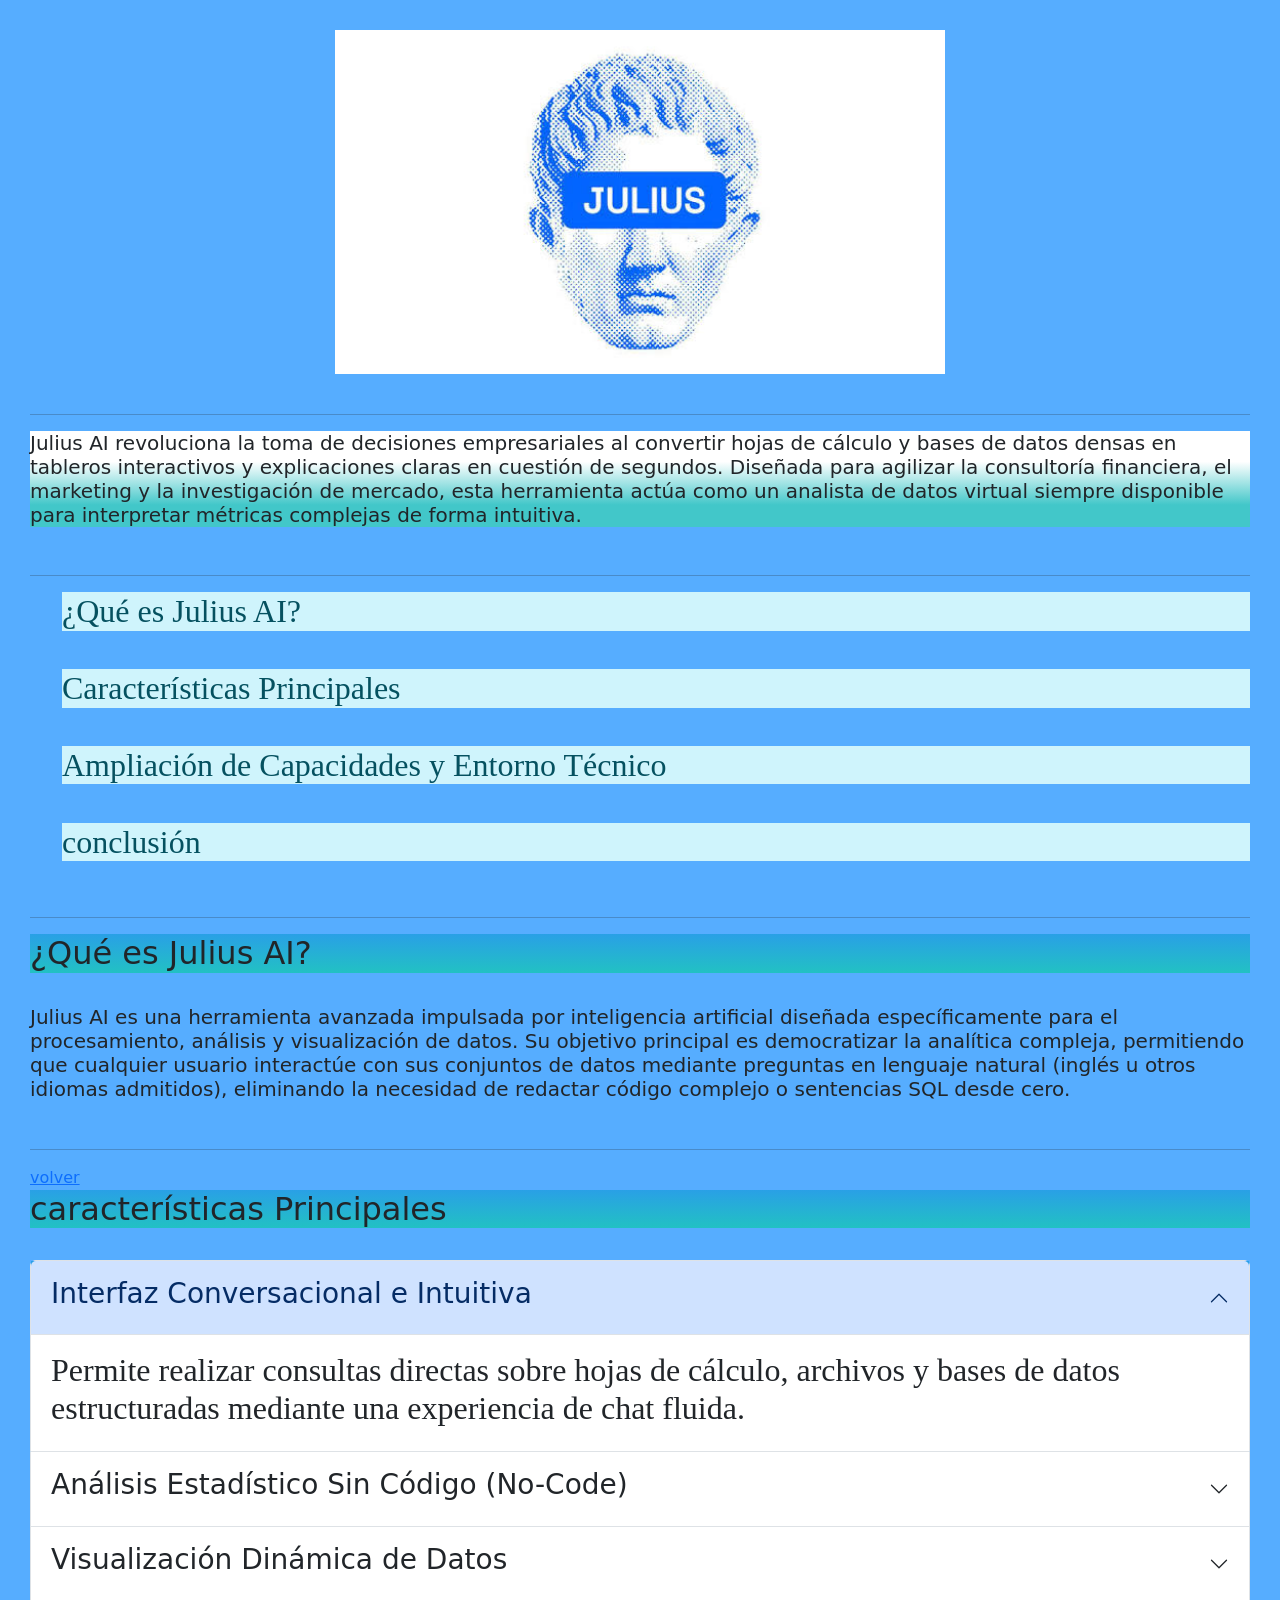
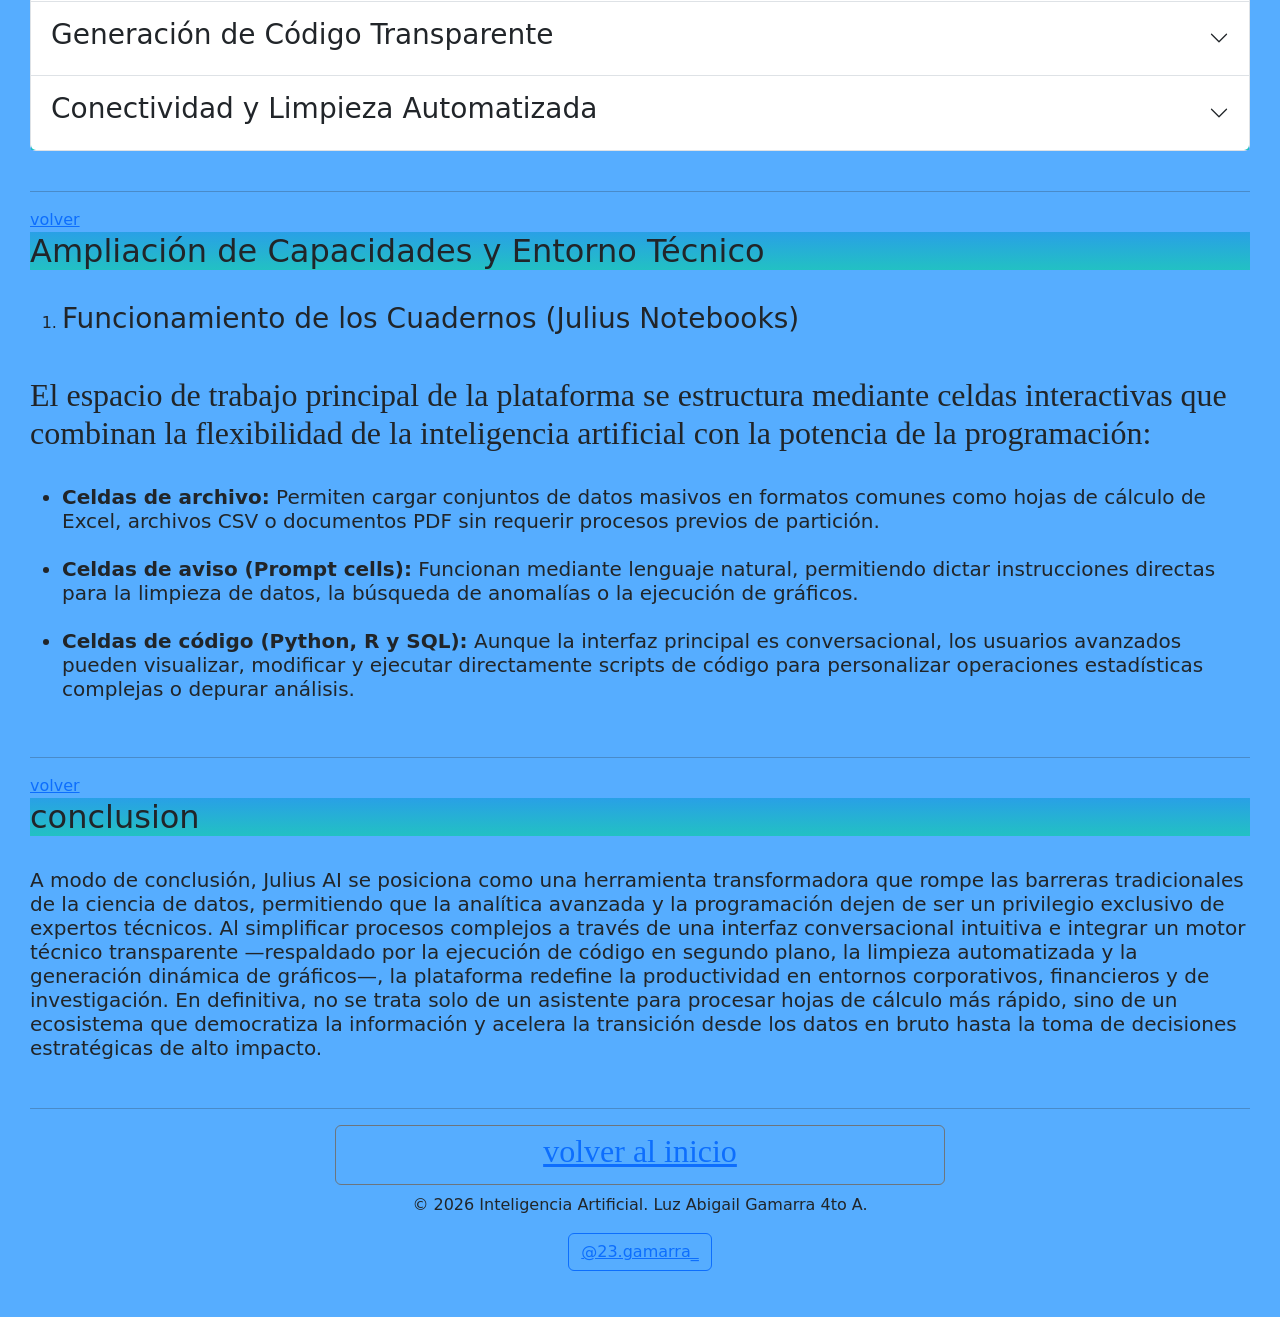
==== julius.html @ 0fcd689e "Add files via upload" ====
<!DOCTYPE html>
<html lang="en">

<head>
    <meta charset="UTF-8">
    <meta name="viewport" content="width=device-width, initial-scale=1.0">
    <title>Julius IA</title>
    <link href="https://cdn.jsdelivr.net/npm/bootstrap@5.3.8/dist/css/bootstrap.min.css" rel="stylesheet"
        integrity="sha384-sRIl4kxILFvY47J16cr9ZwB07vP4J8+LH7qKQnuqkuIAvNWLzeN8tE5YBujZqJLB" crossorigin="anonymous">
    <script src="https://cdn.jsdelivr.net/npm/bootstrap@5.3.8/dist/js/bootstrap.bundle.min.js"
        integrity="sha384-FKyoEForCGlyvwx9Hj09JcYn3nv7wiPVlz7YYwJrWVcXK/BmnVDxM+D2scQbITxI"
        crossorigin="anonymous"></script>
    <link rel="stylesheet" href="julius.css">
</head>

<body>
    <header>
        <center><img src="img.IA/images (4).jpg" alt="julius AI" width="50%" height="90%"></center>
        <br>
        <hr>
        <div class="contenedor">
        <h5>Julius AI revoluciona la toma de decisiones empresariales al convertir hojas de cálculo y bases de datos
            densas en tableros interactivos y explicaciones claras en cuestión de segundos. Diseñada para agilizar la
            consultoría financiera, el marketing y la investigación de mercado, esta herramienta actúa como un analista
            de datos virtual siempre disponible para interpretar métricas complejas de forma intuitiva.</h5>
        </div>
    </header>
    <br>
    <hr>
    <nav id="volver">
        <ul>
            <h4>
                <a href="#julius" class="list-group-item list-group-item-action list-group-item-info">¿Qué es Julius
                    AI?</a>
                <br>
                <a href="#principales"
                    class="list-group-item list-group-item-action list-group-item-info">Características Principales</a>
                <br>
                <a href="#ampliacion" class="list-group-item list-group-item-action list-group-item-info">Ampliación de
                    Capacidades y Entorno Técnico</a>
                <br>
                <a href="#conclusion" class="list-group-item list-group-item-action list-group-item-info">conclusión</a>
            </h4>
        </ul>
    </nav>
    <br>
    <hr>
    <section id="julius">
        <h2>¿Qué es Julius AI?</h2>
        <br>
        <h5>Julius AI es una herramienta avanzada impulsada por inteligencia artificial diseñada específicamente para el
            procesamiento, análisis y visualización de datos. Su objetivo principal es democratizar la analítica
            compleja, permitiendo que cualquier usuario interactúe con sus conjuntos de datos mediante preguntas en
            lenguaje natural (inglés u otros idiomas admitidos), eliminando la necesidad de redactar código complejo o
            sentencias SQL desde cero.</h5>
    </section>
    <br>
    <hr>
    <section id="principales"><a href="#volver">volver</a>
        <h2>características Principales</h2>
        <br>
        <div class="accordion" id="accordionPanelsStayOpenExample">
            <div class="accordion-item">
                <h2 class="accordion-header">
                    <button class="accordion-button" type="button" data-bs-toggle="collapse"
                        data-bs-target="#panelsStayOpen-collapseOne" aria-expanded="true"
                        aria-controls="panelsStayOpen-collapseOne">
                        <h3>Interfaz Conversacional e Intuitiva</h3>
                    </button>
                </h2>
                <div id="panelsStayOpen-collapseOne" class="accordion-collapse collapse show">
                    <div class="accordion-body">
                        <h4>Permite realizar consultas directas sobre hojas de cálculo, archivos y bases de datos
                            estructuradas mediante una experiencia de chat fluida.</h4>
                    </div>
                </div>
            </div>
            <div class="accordion-item">
                <h2 class="accordion-header">
                    <button class="accordion-button collapsed" type="button" data-bs-toggle="collapse"
                        data-bs-target="#panelsStayOpen-collapseTwo" aria-expanded="false"
                        aria-controls="panelsStayOpen-collapseTwo">
                        <h3>Análisis Estadístico Sin Código (No-Code)</h3>
                    </button>
                </h2>
                <div id="panelsStayOpen-collapseTwo" class="accordion-collapse collapse">
                    <div class="accordion-body">
                        <h4>Automatiza procesos complejos como pruebas de hipótesis, modelos de regresión, análisis de
                            varianza y estudios de correlación sin requerir conocimientos profundos de programación.
                        </h4>
                    </div>
                </div>
            </div>
            <div class="accordion-item">
                <h2 class="accordion-header">
                    <button class="accordion-button collapsed" type="button" data-bs-toggle="collapse"
                        data-bs-target="#panelsStayOpen-collapseThree" aria-expanded="false"
                        aria-controls="panelsStayOpen-collapseThree">
                        <h3>Visualización Dinámica de Datos</h3>
                    </button>
                </h2>
                <div id="panelsStayOpen-collapseThree" class="accordion-collapse collapse">
                    <div class="accordion-body">
                        <h4>Genera de forma automática gráficos interactivos, diagramas de dispersión, histogramas y
                            mapas de calor adaptados al tipo de métrica evaluada.</h4>
                    </div>
                </div>
            </div>
            <div class="accordion-item">
                <h2 class="accordion-header">
                    <button class="accordion-button collapsed" type="button" data-bs-toggle="collapse"
                        data-bs-target="#panelsStayOpen-collapsefour" aria-expanded="false"
                        aria-controls="panelsStayOpen-collapsefour">
                        <h3>Generación de Código Transparente</h3>
                    </button>
                </h2>
                <div id="panelsStayOpen-collapsefour" class="accordion-collapse collapse">
                    <div class="accordion-body">
                        <h4>Opera escribiendo y ejecutando scripts en segundo plano (principalmente en Python con
                            librerías
                            especializadas), permitiendo a los usuarios inspeccionar el código técnico detrás de cada
                            cálculo u operación.</h4>
                    </div>
                </div>
            </div>
            <div class="accordion-item">
                <h2 class="accordion-header">
                    <button class="accordion-button collapsed" type="button" data-bs-toggle="collapse"
                        data-bs-target="#panelsStayOpen-collapsefive" aria-expanded="false"
                        aria-controls="panelsStayOpen-collapsefive">
                        <h3>Conectividad y Limpieza Automatizada</h3>
                    </button>
                </h2>
                <div id="panelsStayOpen-collapsefive" class="accordion-collapse collapse">
                    <div class="accordion-body">
                        <h4>Cuenta con capacidades para limpiar datos defectuosos y conectarse directamente con fuentes
                            externas y plataformas en la nube (como bases de datos empresariales, Google Drive y hojas
                            de cálculo).</h4>
                    </div>
                </div>
            </div>
        </div>
    </section>
    <br>
    <hr>
    <section id="ampliacion"><a href="#volver">volver</a>
        <h2>Ampliación de Capacidades y Entorno Técnico</h2>
        <br>
        <ol>
            <li>
                <h3>Funcionamiento de los Cuadernos (Julius Notebooks)</h3>
            </li>
        </ol>
        <br>
        <h4>El espacio de trabajo principal de la plataforma se estructura mediante celdas interactivas que combinan la
            flexibilidad de la inteligencia artificial con la potencia de la programación:</h4>
        <br>
        <ul>
            <h5>
                <li><b>Celdas de archivo:</b> Permiten cargar conjuntos de datos masivos en formatos comunes como hojas
                    de
                    cálculo
                    de Excel, archivos CSV o documentos PDF sin requerir procesos previos de partición.</li>
                <br>
                <li><b>Celdas de aviso (Prompt cells):</b> Funcionan mediante lenguaje natural, permitiendo dictar
                    instrucciones directas para la limpieza de datos, la búsqueda de anomalías o la ejecución de
                    gráficos.
                </li>
                <br>
                <li><b>Celdas de código (Python, R y SQL):</b> Aunque la interfaz principal es conversacional, los
                    usuarios
                    avanzados pueden visualizar, modificar y ejecutar directamente scripts de código para personalizar
                    operaciones estadísticas complejas o depurar análisis.</li>
            </h5>
        </ul>
    </section>
    <br>
    <hr>

    <section id="conclusion"><a href="#volver">volver</a>
        <br>
        <h2>conclusion</h2>
        <br>
        <h5>A modo de conclusión, Julius AI se posiciona como una herramienta transformadora que rompe las barreras
            tradicionales de la ciencia de datos, permitiendo que la analítica avanzada y la programación dejen de ser
            un privilegio exclusivo de expertos técnicos. Al simplificar procesos complejos a través de una interfaz
            conversacional intuitiva e integrar un motor técnico transparente —respaldado por la ejecución de código en
            segundo plano, la limpieza automatizada y la generación dinámica de gráficos—, la plataforma redefine la
            productividad en entornos corporativos, financieros y de investigación. En definitiva, no se trata solo de
            un asistente para procesar hojas de cálculo más rápido, sino de un ecosistema que democratiza la información
            y acelera la transición desde los datos en bruto hasta la toma de decisiones estratégicas de alto impacto.
        </h5>
    </section>
    <br>
    <hr>
    <div class="d-grid gap-2 col-6 mx-auto">
        <button type="button" class="btn btn-outline-secondary"><a href="index.html">
                <h4>volver al inicio</h4>
            </a></button>
        <section>
            <footer>
                <center>
                    <p>© 2026 Inteligencia Artificial. Luz Abigail Gamarra 4to A.
                    <div class="redes-sociales">
                        <button type="button" class="btn btn-outline-primary"><a
                                href="https://www.instagram.com/23.gamarra_?igsi=MTc0emFrMTZ1dXZ4bg=="
                                target="_blank">@23.gamarra_</a></button>
                    </div>
                    </p>
                </center>
            </footer>
        </section>

</body>

</html>
---- julius.css ----
body{
    background-color: rgb(86, 173, 255);
    padding: 30px;
}
h2{
    background: #22C1C3;
background: linear-gradient(0deg, rgba(34, 193, 195, 1) 0%, rgba(41, 160, 230, 1) 100%);
}
h4{
    font-family: 'Times New Roman', Times, serif;
    font-size: xx-large;
}

.contenedor{
    background: #42c7c9;
background: linear-gradient(0deg, rgba(66, 199, 201, 1) 23%, rgba(255, 255, 255, 1) 68%);
}
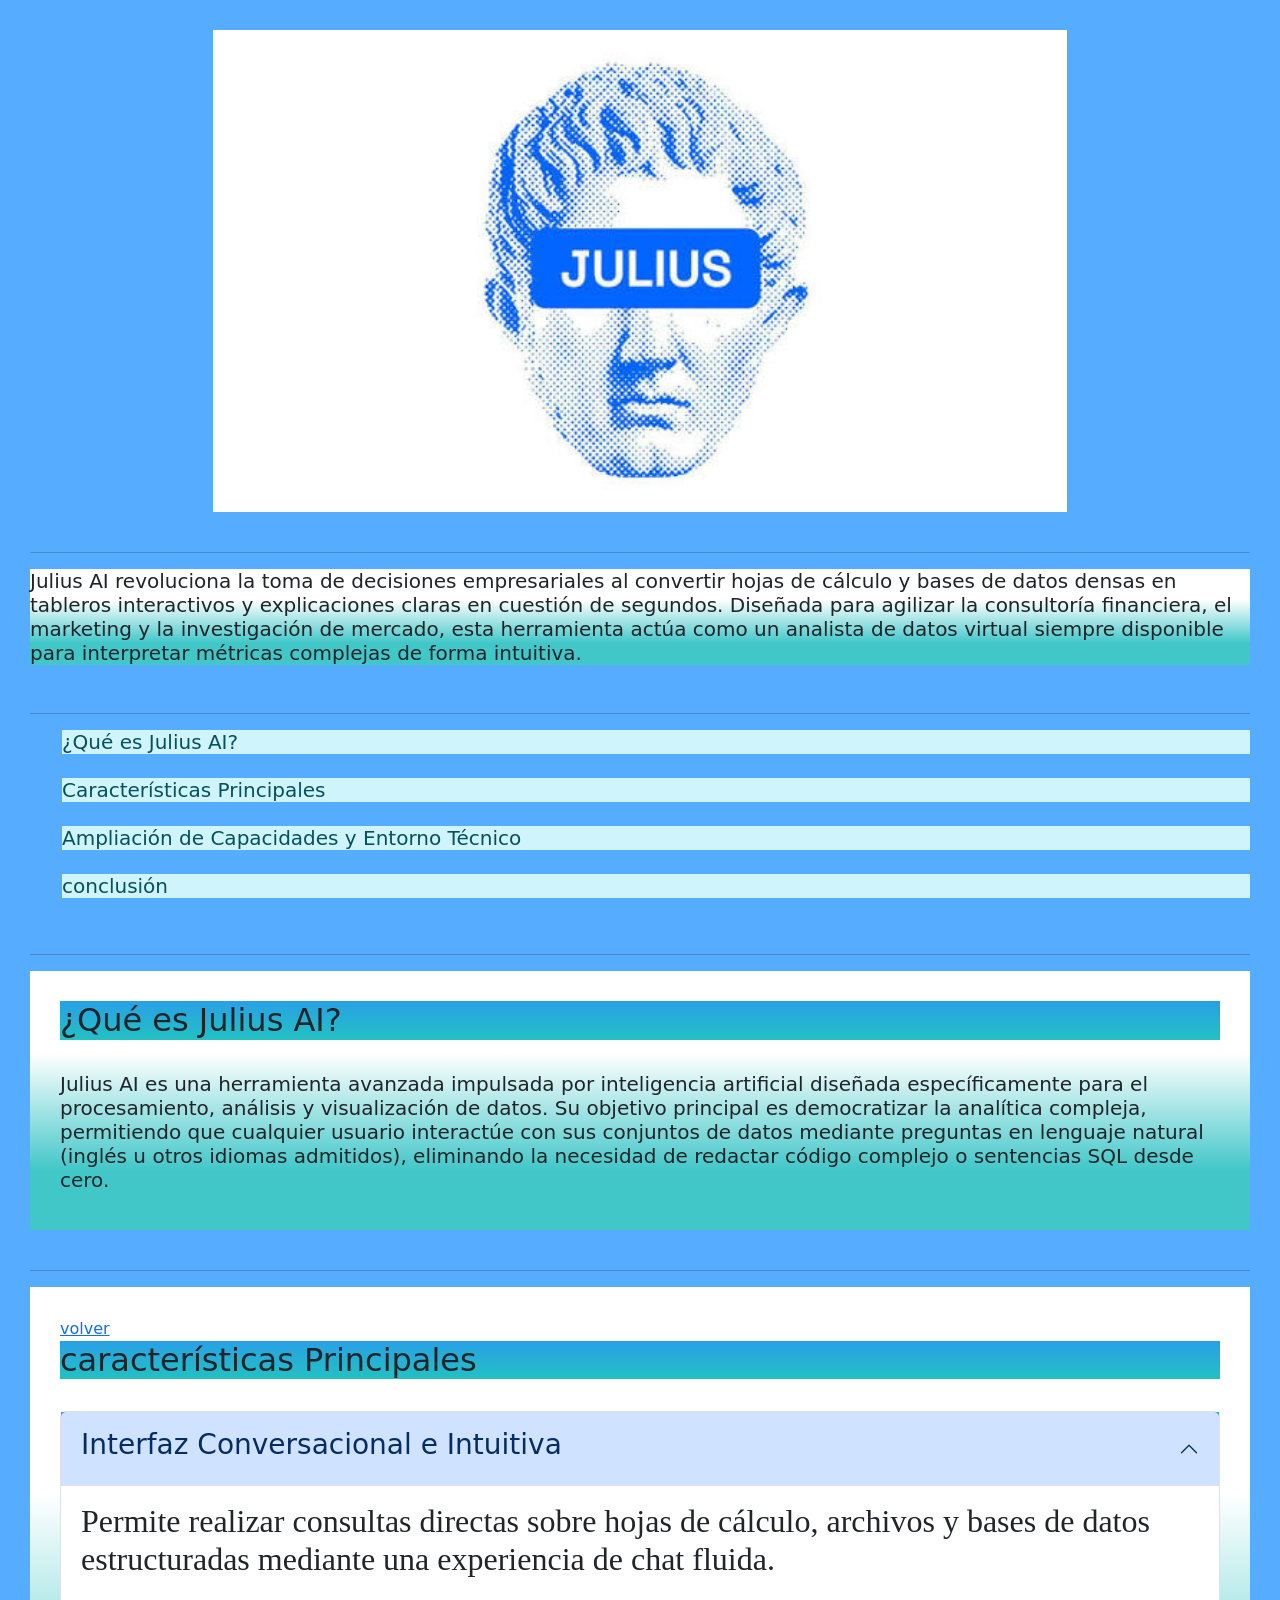
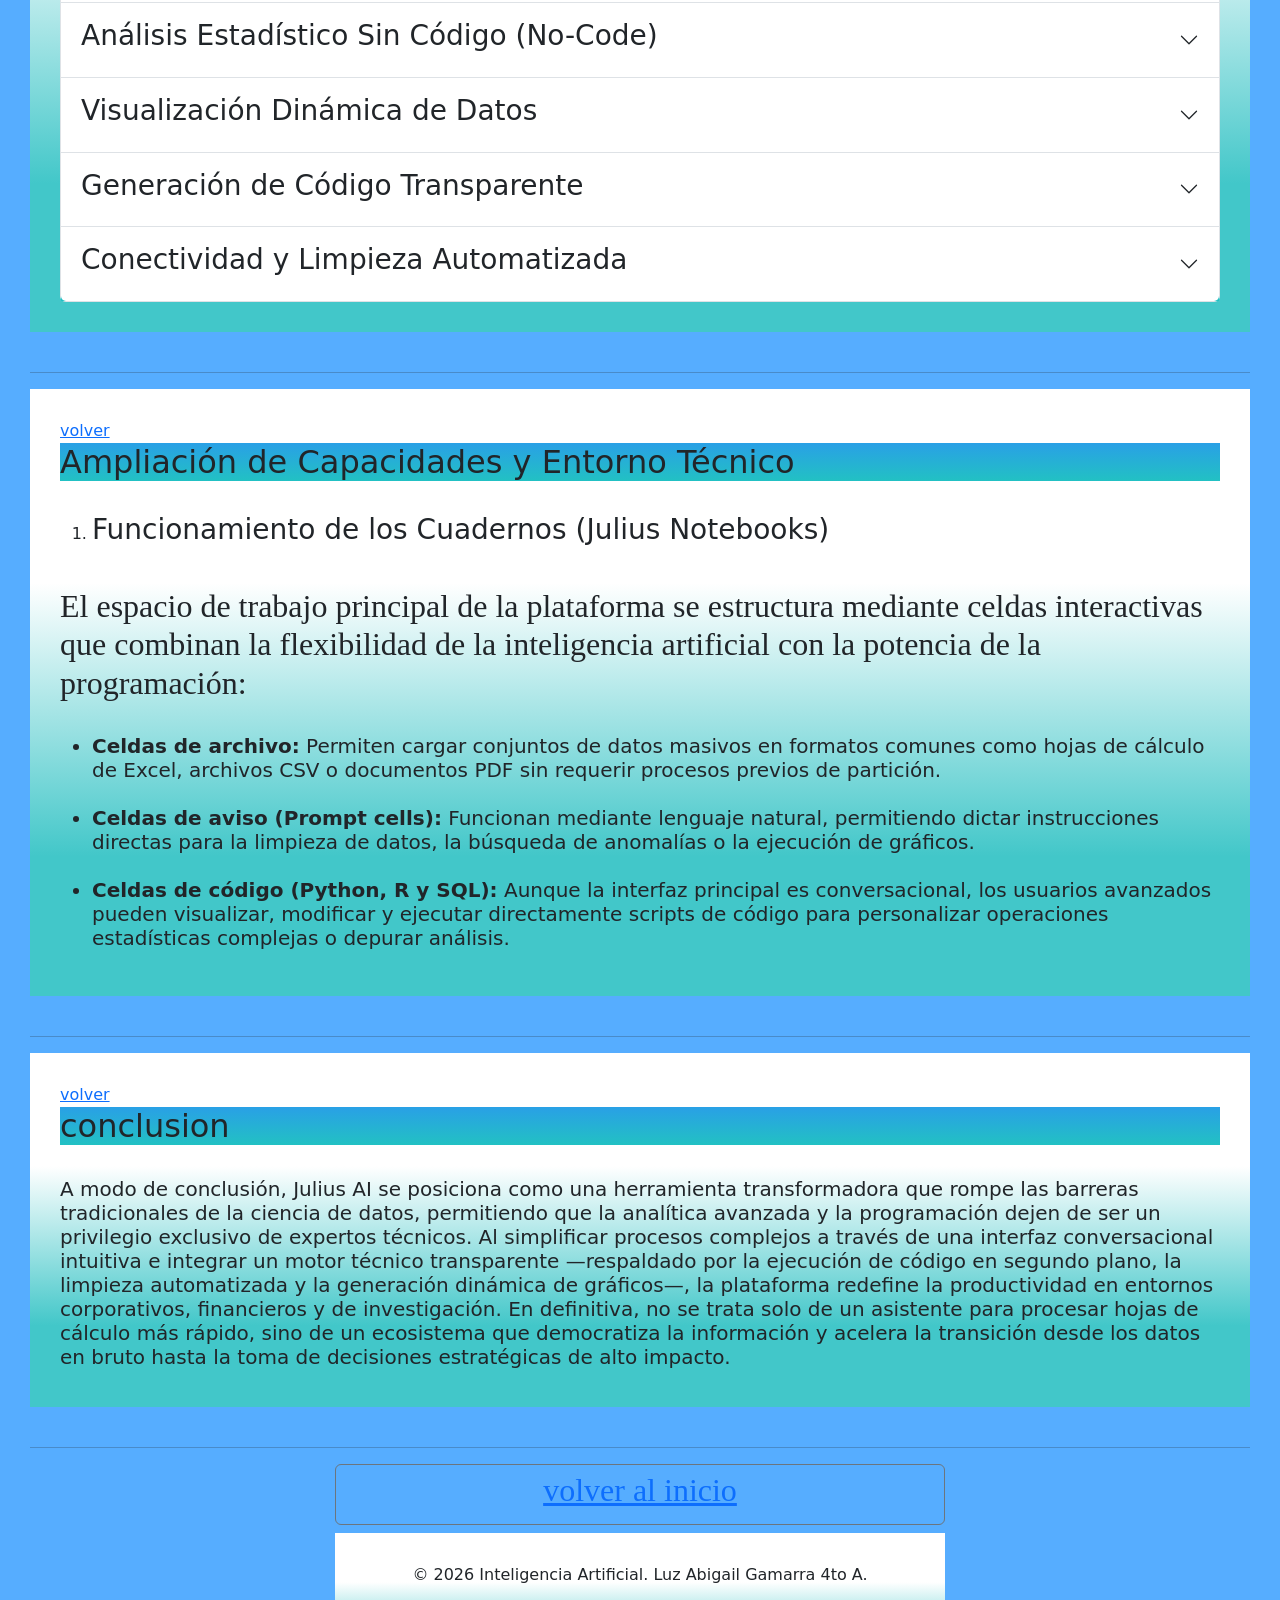
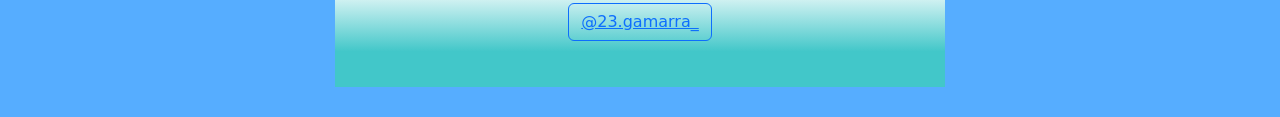
==== commit 1387ffbb: "Add files via upload" ====
--- a/julius.html
+++ b/julius.html
@@ -15,7 +15,7 @@
 
 <body>
     <header>
-        <center><img src="img.IA/images (4).jpg" alt="julius AI" width="50%" height="90%"></center>
+        <center><img src="img.IA/images (4).jpg" alt="julius AI" width="70%" height="90%"></center>
         <br>
         <hr>
         <div class="contenedor">
@@ -29,7 +29,7 @@
     <hr>
     <nav id="volver">
         <ul>
-            <h4>
+            <h5>
                 <a href="#julius" class="list-group-item list-group-item-action list-group-item-info">¿Qué es Julius
                     AI?</a>
                 <br>
@@ -40,7 +40,7 @@
                     Capacidades y Entorno Técnico</a>
                 <br>
                 <a href="#conclusion" class="list-group-item list-group-item-action list-group-item-info">conclusión</a>
-            </h4>
+            </h5>
         </ul>
     </nav>
     <br>
@@ -197,6 +197,7 @@
         <button type="button" class="btn btn-outline-secondary"><a href="index.html">
                 <h4>volver al inicio</h4>
             </a></button>
+            <div class="section-container">
         <section>
             <footer>
                 <center>
@@ -210,7 +211,7 @@
                 </center>
             </footer>
         </section>
-
+    </div>
 </body>
 
 </html>
--- a/julius.css
+++ b/julius.css
@@ -1,6 +1,11 @@
 body{
     background-color: rgb(86, 173, 255);
     padding: 30px;
+}
+section{
+    background: #42c7c9;
+background: linear-gradient(0deg, rgba(66, 199, 201, 1) 23%, rgba(255, 255, 255, 1) 68%);
+padding: 30px;
 }
 h2{
     background: #22C1C3;
@@ -14,4 +19,7 @@
 .contenedor{
     background: #42c7c9;
 background: linear-gradient(0deg, rgba(66, 199, 201, 1) 23%, rgba(255, 255, 255, 1) 68%);
+}
+.section-container{
+   background-color: rgb(86, 173, 255);
 }
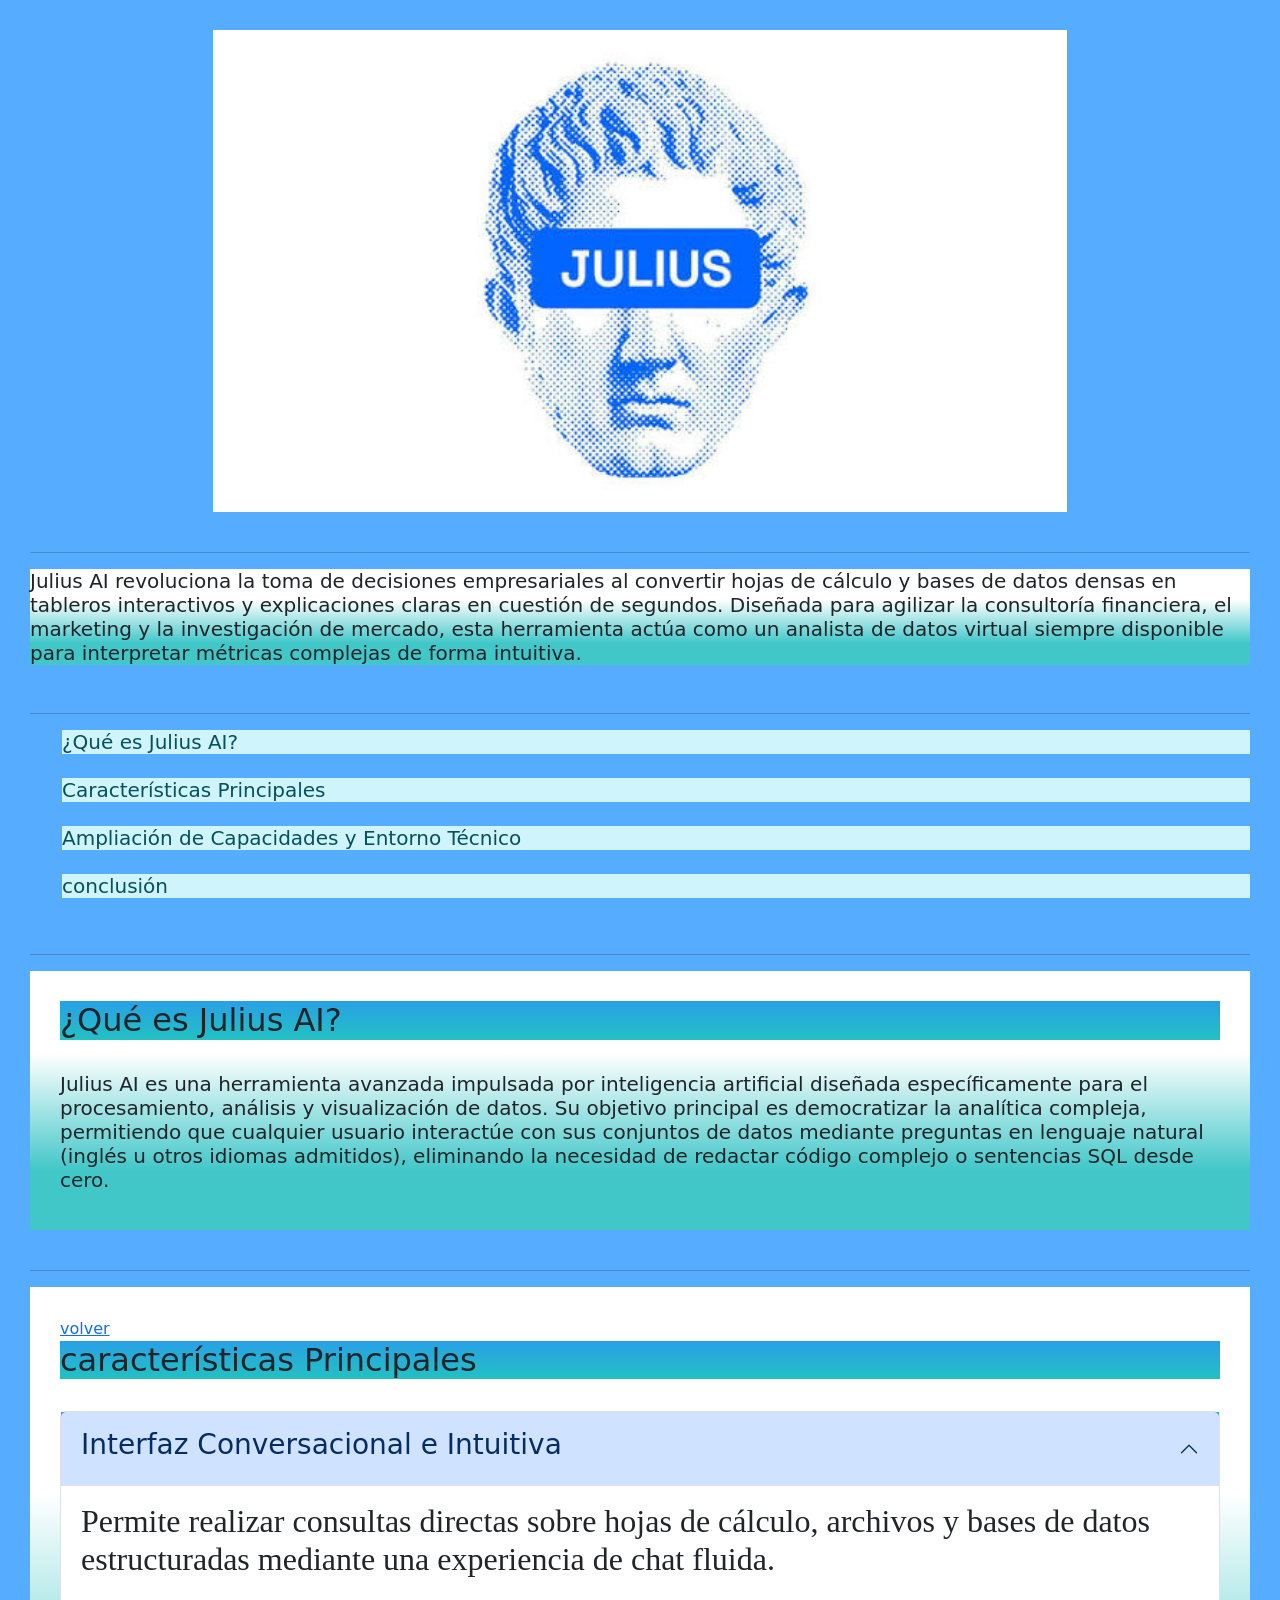
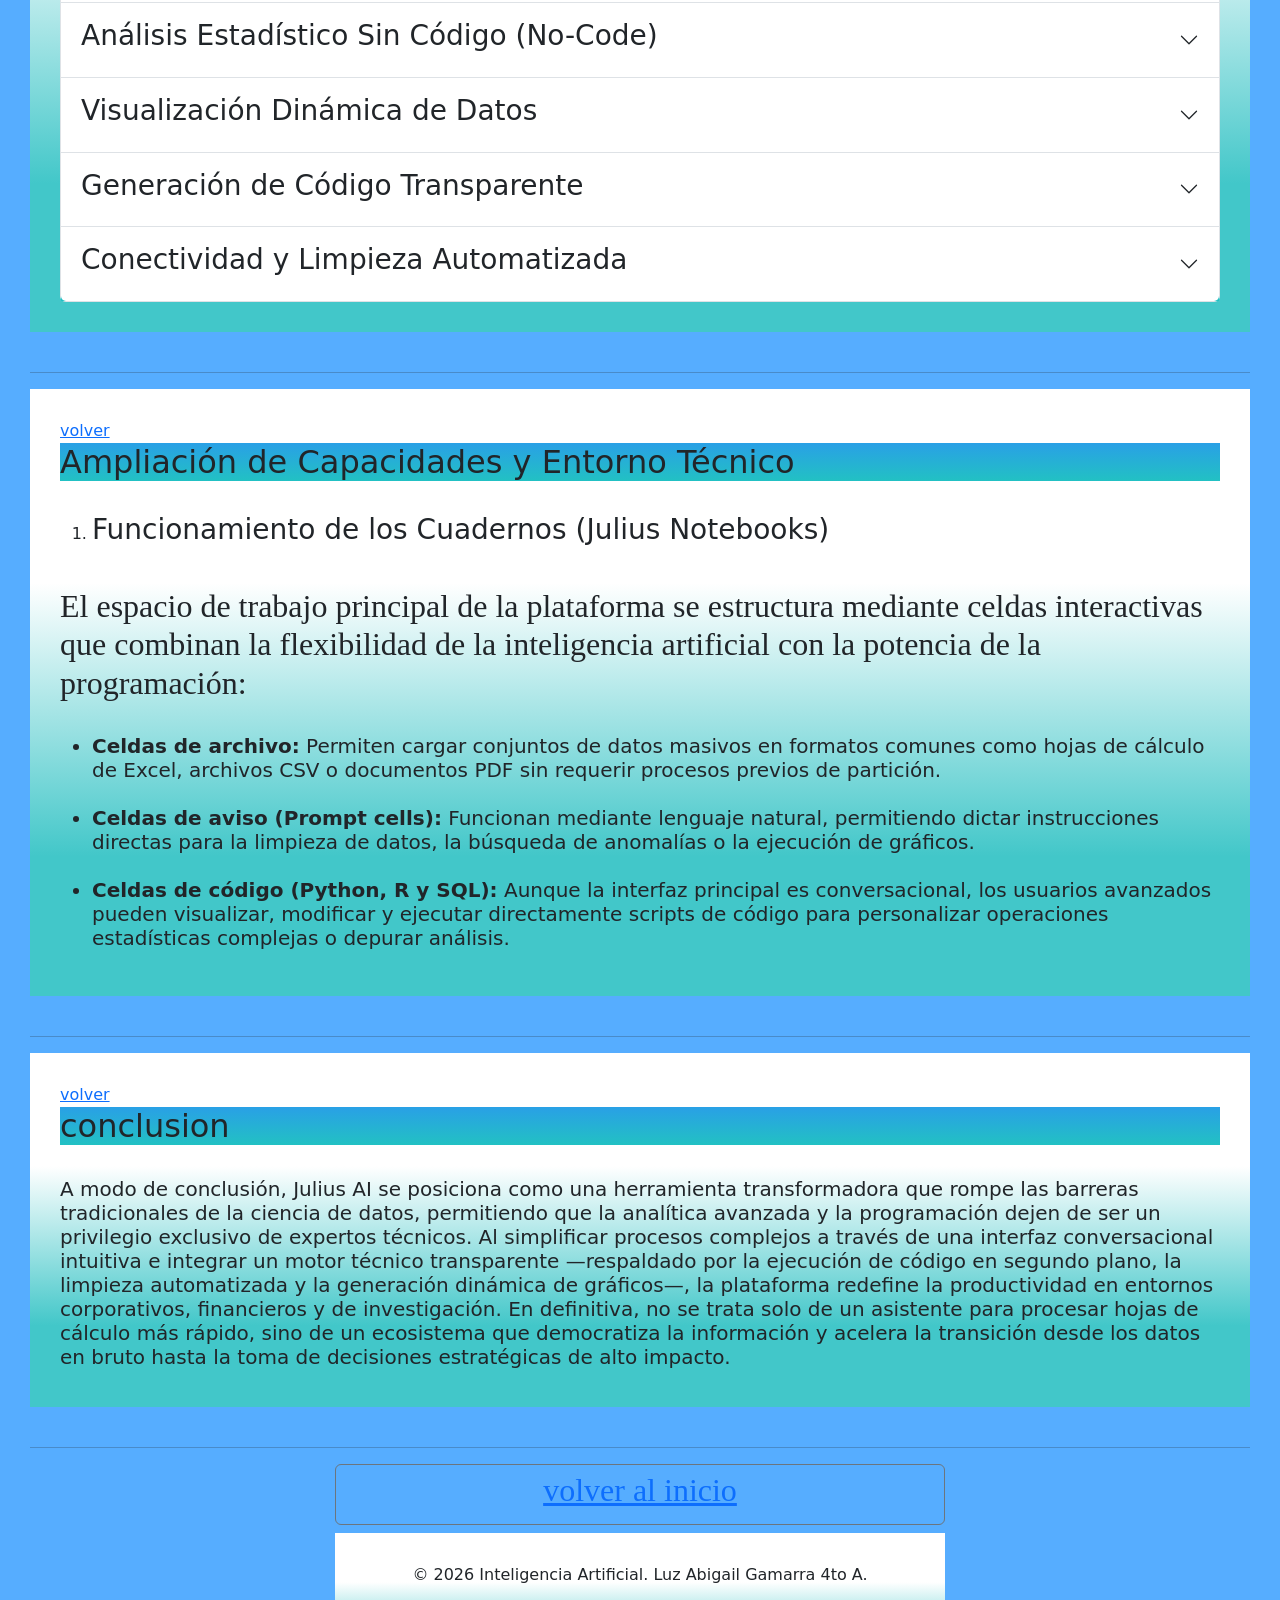
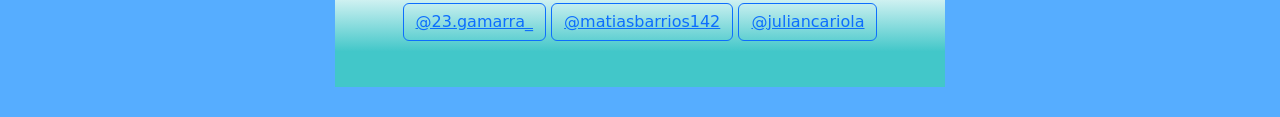
==== commit fe7bff97: "Add files via upload" ====
--- a/julius.html
+++ b/julius.html
@@ -206,6 +206,8 @@
                         <button type="button" class="btn btn-outline-primary"><a
                                 href="https://www.instagram.com/23.gamarra_?igsi=MTc0emFrMTZ1dXZ4bg=="
                                 target="_blank">@23.gamarra_</a></button>
+                                <button type="button" class="btn btn-outline-primary" ><a href="https://www.instagram.com/matiasbarrios142" target="_blank">@matiasbarrios142</a></button>
+                 <button type="button" class="btn btn-outline-primary" ><a href="https://www.instagram.com/juliancariola" target="_blank">@juliancariola</a></button>
                     </div>
                     </p>
                 </center>
